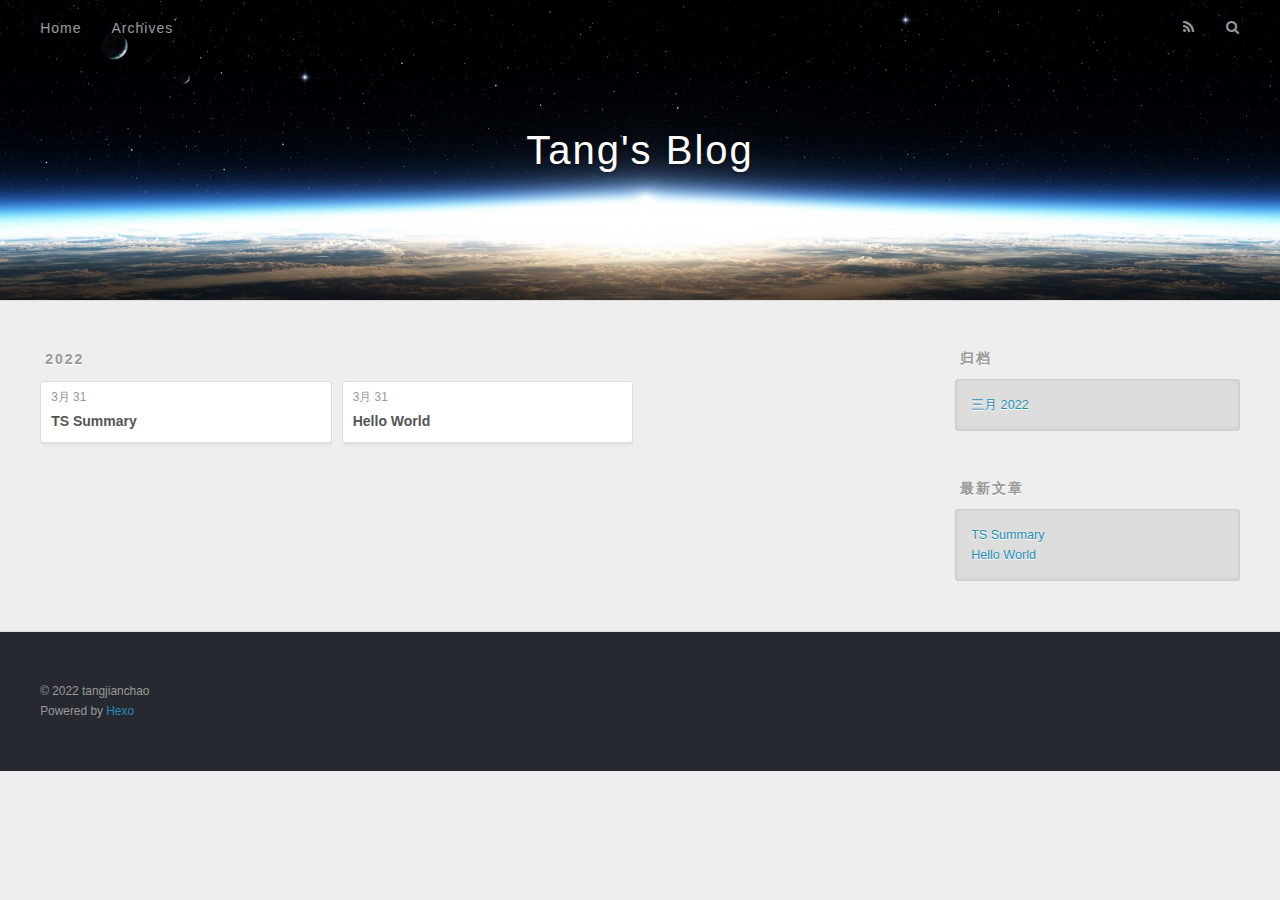
==== archives/index.html @ de5fd74d "init" ====
<!DOCTYPE html>
<html>
<head>
  <meta charset="utf-8">
  

  
  <title>归档 | Tang&#39;s Blog</title>
  <meta name="viewport" content="width=device-width, initial-scale=1, maximum-scale=1">
  <meta name="description" content="前端 react 逗猫棒的铲屎官">
<meta property="og:type" content="website">
<meta property="og:title" content="Tang&#39;s Blog">
<meta property="og:url" content="https://tang-jianchao.github.io/archives/index.html">
<meta property="og:site_name" content="Tang&#39;s Blog">
<meta property="og:description" content="前端 react 逗猫棒的铲屎官">
<meta property="og:locale" content="zh_CN">
<meta property="article:author" content="tangjianchao">
<meta property="article:tag" content="逗猫棒的铲屎官">
<meta name="twitter:card" content="summary">
  
    <link rel="alternate" href="/atom.xml" title="Tang&#39;s Blog" type="application/atom+xml">
  
  
    <link rel="icon" href="/favicon.png">
  
  
    <link href="//fonts.googleapis.com/css?family=Source+Code+Pro" rel="stylesheet" type="text/css">
  
  
<link rel="stylesheet" href="/css/style.css">

<meta name="generator" content="Hexo 5.4.1"></head>

<body>
  <div id="container">
    <div id="wrap">
      <header id="header">
  <div id="banner"></div>
  <div id="header-outer" class="outer">
    <div id="header-title" class="inner">
      <h1 id="logo-wrap">
        <a href="/" id="logo">Tang&#39;s Blog</a>
      </h1>
      
    </div>
    <div id="header-inner" class="inner">
      <nav id="main-nav">
        <a id="main-nav-toggle" class="nav-icon"></a>
        
          <a class="main-nav-link" href="/">Home</a>
        
          <a class="main-nav-link" href="/archives">Archives</a>
        
      </nav>
      <nav id="sub-nav">
        
          <a id="nav-rss-link" class="nav-icon" href="/atom.xml" title="RSS Feed"></a>
        
        <a id="nav-search-btn" class="nav-icon" title="搜索"></a>
      </nav>
      <div id="search-form-wrap">
        <form action="//google.com/search" method="get" accept-charset="UTF-8" class="search-form"><input type="search" name="q" class="search-form-input" placeholder="Search"><button type="submit" class="search-form-submit">&#xF002;</button><input type="hidden" name="sitesearch" value="https://tang-jianchao.github.io"></form>
      </div>
    </div>
  </div>
</header>
      <div class="outer">
        <section id="main">
  
  
    
    
      
      
      <section class="archives-wrap">
        <div class="archive-year-wrap">
          <a href="/archives/2022" class="archive-year">2022</a>
        </div>
        <div class="archives">
    
    <article class="archive-article archive-type-post">
  <div class="archive-article-inner">
    <header class="archive-article-header">
      <a href="/2022/03/31/TS%20Summary%20ebc41/" class="archive-article-date">
  <time datetime="2022-03-31T08:31:34.282Z" itemprop="datePublished">3月 31</time>
</a>
      
  
    <h1 itemprop="name">
      <a class="archive-article-title" href="/2022/03/31/TS%20Summary%20ebc41/">TS Summary</a>
    </h1>
  

    </header>
  </div>
</article>
  
    
    
    <article class="archive-article archive-type-post">
  <div class="archive-article-inner">
    <header class="archive-article-header">
      <a href="/2022/03/31/hello-world/" class="archive-article-date">
  <time datetime="2022-03-31T08:31:21.574Z" itemprop="datePublished">3月 31</time>
</a>
      
  
    <h1 itemprop="name">
      <a class="archive-article-title" href="/2022/03/31/hello-world/">Hello World</a>
    </h1>
  

    </header>
  </div>
</article>
  
  
    </div></section>
  


</section>
        
          <aside id="sidebar">
  
    

  
    

  
    
  
    
  <div class="widget-wrap">
    <h3 class="widget-title">归档</h3>
    <div class="widget">
      <ul class="archive-list"><li class="archive-list-item"><a class="archive-list-link" href="/archives/2022/03/">三月 2022</a></li></ul>
    </div>
  </div>


  
    
  <div class="widget-wrap">
    <h3 class="widget-title">最新文章</h3>
    <div class="widget">
      <ul>
        
          <li>
            <a href="/2022/03/31/TS%20Summary%20ebc41/">TS Summary</a>
          </li>
        
          <li>
            <a href="/2022/03/31/hello-world/">Hello World</a>
          </li>
        
      </ul>
    </div>
  </div>

  
</aside>
        
      </div>
      <footer id="footer">
  
  <div class="outer">
    <div id="footer-info" class="inner">
      &copy; 2022 tangjianchao<br>
      Powered by <a href="http://hexo.io/" target="_blank">Hexo</a>
    </div>
  </div>
</footer>
    </div>
    <nav id="mobile-nav">
  
    <a href="/" class="mobile-nav-link">Home</a>
  
    <a href="/archives" class="mobile-nav-link">Archives</a>
  
</nav>
    

<script src="//ajax.googleapis.com/ajax/libs/jquery/2.0.3/jquery.min.js"></script>


  
<link rel="stylesheet" href="/fancybox/jquery.fancybox.css">

  
<script src="/fancybox/jquery.fancybox.pack.js"></script>




<script src="/js/script.js"></script>




  </div>
</body>
</html>
---- css/style.css ----
body {
  width: 100%;
}
body:before,
body:after {
  content: "";
  display: table;
}
body:after {
  clear: both;
}
html,
body,
div,
span,
applet,
object,
iframe,
h1,
h2,
h3,
h4,
h5,
h6,
p,
blockquote,
pre,
a,
abbr,
acronym,
address,
big,
cite,
code,
del,
dfn,
em,
img,
ins,
kbd,
q,
s,
samp,
small,
strike,
strong,
sub,
sup,
tt,
var,
dl,
dt,
dd,
ol,
ul,
li,
fieldset,
form,
label,
legend,
table,
caption,
tbody,
tfoot,
thead,
tr,
th,
td {
  margin: 0;
  padding: 0;
  border: 0;
  outline: 0;
  font-weight: inherit;
  font-style: inherit;
  font-family: inherit;
  font-size: 100%;
  vertical-align: baseline;
}
body {
  line-height: 1;
  color: #000;
  background: #fff;
}
ol,
ul {
  list-style: none;
}
table {
  border-collapse: separate;
  border-spacing: 0;
  vertical-align: middle;
}
caption,
th,
td {
  text-align: left;
  font-weight: normal;
  vertical-align: middle;
}
a img {
  border: none;
}
input,
button {
  margin: 0;
  padding: 0;
}
input::-moz-focus-inner,
button::-moz-focus-inner {
  border: 0;
  padding: 0;
}
@font-face {
  font-family: FontAwesome;
  font-style: normal;
  font-weight: normal;
  src: url("fonts/fontawesome-webfont.eot?v=#4.0.3");
  src: url("fonts/fontawesome-webfont.eot?#iefix&v=#4.0.3") format("embedded-opentype"), url("fonts/fontawesome-webfont.woff?v=#4.0.3") format("woff"), url("fonts/fontawesome-webfont.ttf?v=#4.0.3") format("truetype"), url("fonts/fontawesome-webfont.svg#fontawesomeregular?v=#4.0.3") format("svg");
}
html,
body,
#container {
  height: 100%;
}
body {
  background: #eee;
  font: 14px -apple-system, BlinkMacSystemFont, "Segoe UI", "Roboto", "Oxygen", "Ubuntu", "Cantarell", "Fira Sans", "Droid Sans", "Helvetica Neue", sans-serif;
  -webkit-text-size-adjust: 100%;
}
.outer {
  max-width: 1220px;
  margin: 0 auto;
  padding: 0 20px;
}
.outer:before,
.outer:after {
  content: "";
  display: table;
}
.outer:after {
  clear: both;
}
.inner {
  display: inline;
  float: left;
  width: 98.33333333333333%;
  margin: 0 0.833333333333333%;
}
.left,
.alignleft {
  float: left;
}
.right,
.alignright {
  float: right;
}
.clear {
  clear: both;
}
#container {
  position: relative;
}
.mobile-nav-on {
  overflow: hidden;
}
#wrap {
  height: 100%;
  width: 100%;
  position: absolute;
  top: 0;
  left: 0;
  -webkit-transition: 0.2s ease-out;
  -moz-transition: 0.2s ease-out;
  -ms-transition: 0.2s ease-out;
  transition: 0.2s ease-out;
  z-index: 1;
  background: #eee;
}
.mobile-nav-on #wrap {
  left: 280px;
}
@media screen and (min-width: 768px) {
  #main {
    display: inline;
    float: left;
    width: 73.33333333333333%;
    margin: 0 0.833333333333333%;
  }
}
.article-date,
.article-category-link,
.archive-year,
.widget-title {
  text-decoration: none;
  text-transform: uppercase;
  letter-spacing: 2px;
  color: #999;
  margin-bottom: 1em;
  margin-left: 5px;
  line-height: 1em;
  text-shadow: 0 1px #fff;
  font-weight: bold;
}
.article-inner,
.archive-article-inner {
  background: #fff;
  -webkit-box-shadow: 1px 2px 3px #ddd;
  box-shadow: 1px 2px 3px #ddd;
  border: 1px solid #ddd;
  border-radius: 3px;
}
.article-entry h1,
.widget h1 {
  font-size: 2em;
}
.article-entry h2,
.widget h2 {
  font-size: 1.5em;
}
.article-entry h3,
.widget h3 {
  font-size: 1.3em;
}
.article-entry h4,
.widget h4 {
  font-size: 1.2em;
}
.article-entry h5,
.widget h5 {
  font-size: 1em;
}
.article-entry h6,
.widget h6 {
  font-size: 1em;
  color: #999;
}
.article-entry hr,
.widget hr {
  border: 1px dashed #ddd;
}
.article-entry strong,
.widget strong {
  font-weight: bold;
}
.article-entry em,
.widget em,
.article-entry cite,
.widget cite {
  font-style: italic;
}
.article-entry sup,
.widget sup,
.article-entry sub,
.widget sub {
  font-size: 0.75em;
  line-height: 0;
  position: relative;
  vertical-align: baseline;
}
.article-entry sup,
.widget sup {
  top: -0.5em;
}
.article-entry sub,
.widget sub {
  bottom: -0.2em;
}
.article-entry small,
.widget small {
  font-size: 0.85em;
}
.article-entry acronym,
.widget acronym,
.article-entry abbr,
.widget abbr {
  border-bottom: 1px dotted;
}
.article-entry ul,
.widget ul,
.article-entry ol,
.widget ol,
.article-entry dl,
.widget dl {
  margin: 0 20px;
  line-height: 1.6em;
}
.article-entry ul ul,
.widget ul ul,
.article-entry ol ul,
.widget ol ul,
.article-entry ul ol,
.widget ul ol,
.article-entry ol ol,
.widget ol ol {
  margin-top: 0;
  margin-bottom: 0;
}
.article-entry ul,
.widget ul {
  list-style: disc;
}
.article-entry ol,
.widget ol {
  list-style: decimal;
}
.article-entry dt,
.widget dt {
  font-weight: bold;
}
#header {
  height: 300px;
  position: relative;
  border-bottom: 1px solid #ddd;
}
#header:before,
#header:after {
  content: "";
  position: absolute;
  left: 0;
  right: 0;
  height: 40px;
}
#header:before {
  top: 0;
  background: -webkit-linear-gradient(rgba(0,0,0,0.2), transparent);
  background: -moz-linear-gradient(rgba(0,0,0,0.2), transparent);
  background: -ms-linear-gradient(rgba(0,0,0,0.2), transparent);
  background: linear-gradient(rgba(0,0,0,0.2), transparent);
}
#header:after {
  bottom: 0;
  background: -webkit-linear-gradient(transparent, rgba(0,0,0,0.2));
  background: -moz-linear-gradient(transparent, rgba(0,0,0,0.2));
  background: -ms-linear-gradient(transparent, rgba(0,0,0,0.2));
  background: linear-gradient(transparent, rgba(0,0,0,0.2));
}
#header-outer {
  height: 100%;
  position: relative;
}
#header-inner {
  position: relative;
  overflow: hidden;
}
#banner {
  position: absolute;
  top: 0;
  left: 0;
  width: 100%;
  height: 100%;
  background: url("images/banner.jpg") center #000;
  -webkit-background-size: cover;
  -moz-background-size: cover;
  background-size: cover;
  z-index: -1;
}
#header-title {
  text-align: center;
  height: 40px;
  position: absolute;
  top: 50%;
  left: 0;
  margin-top: -20px;
}
#logo,
#subtitle {
  text-decoration: none;
  color: #fff;
  font-weight: 300;
  text-shadow: 0 1px 4px rgba(0,0,0,0.3);
}
#logo {
  font-size: 40px;
  line-height: 40px;
  letter-spacing: 2px;
}
#subtitle {
  font-size: 16px;
  line-height: 16px;
  letter-spacing: 1px;
}
#subtitle-wrap {
  margin-top: 16px;
}
#main-nav {
  float: left;
  margin-left: -15px;
}
.nav-icon,
.main-nav-link {
  float: left;
  color: #fff;
  opacity: 0.6;
  text-decoration: none;
  text-shadow: 0 1px rgba(0,0,0,0.2);
  -webkit-transition: opacity 0.2s;
  -moz-transition: opacity 0.2s;
  -ms-transition: opacity 0.2s;
  transition: opacity 0.2s;
  display: block;
  padding: 20px 15px;
}
.nav-icon:hover,
.main-nav-link:hover {
  opacity: 1;
}
.nav-icon {
  font-family: FontAwesome;
  text-align: center;
  font-size: 14px;
  width: 14px;
  height: 14px;
  padding: 20px 15px;
  position: relative;
  cursor: pointer;
}
.main-nav-link {
  font-weight: 300;
  letter-spacing: 1px;
}
@media screen and (max-width: 479px) {
  .main-nav-link {
    display: none;
  }
}
#main-nav-toggle {
  display: none;
}
#main-nav-toggle:before {
  content: "\f0c9";
}
@media screen and (max-width: 479px) {
  #main-nav-toggle {
    display: block;
  }
}
#sub-nav {
  float: right;
  margin-right: -15px;
}
#nav-rss-link:before {
  content: "\f09e";
}
#nav-search-btn:before {
  content: "\f002";
}
#search-form-wrap {
  position: absolute;
  top: 15px;
  width: 150px;
  height: 30px;
  right: -150px;
  opacity: 0;
  -webkit-transition: 0.2s ease-out;
  -moz-transition: 0.2s ease-out;
  -ms-transition: 0.2s ease-out;
  transition: 0.2s ease-out;
}
#search-form-wrap.on {
  opacity: 1;
  right: 0;
}
@media screen and (max-width: 479px) {
  #search-form-wrap {
    width: 100%;
    right: -100%;
  }
}
.search-form {
  position: absolute;
  top: 0;
  left: 0;
  right: 0;
  background: #fff;
  padding: 5px 15px;
  border-radius: 15px;
  -webkit-box-shadow: 0 0 10px rgba(0,0,0,0.3);
  box-shadow: 0 0 10px rgba(0,0,0,0.3);
}
.search-form-input {
  border: none;
  background: none;
  color: #555;
  width: 100%;
  font: 13px -apple-system, BlinkMacSystemFont, "Segoe UI", "Roboto", "Oxygen", "Ubuntu", "Cantarell", "Fira Sans", "Droid Sans", "Helvetica Neue", sans-serif;
  outline: none;
}
.search-form-input::-webkit-search-results-decoration,
.search-form-input::-webkit-search-cancel-button {
  -webkit-appearance: none;
}
.search-form-submit {
  position: absolute;
  top: 50%;
  right: 10px;
  margin-top: -7px;
  font: 13px FontAwesome;
  border: none;
  background: none;
  color: #bbb;
  cursor: pointer;
}
.search-form-submit:hover,
.search-form-submit:focus {
  color: #777;
}
.article {
  margin: 50px 0;
}
.article-inner {
  overflow: hidden;
}
.article-meta:before,
.article-meta:after {
  content: "";
  display: table;
}
.article-meta:after {
  clear: both;
}
.article-date {
  float: left;
}
.article-category {
  float: left;
  line-height: 1em;
  color: #ccc;
  text-shadow: 0 1px #fff;
  margin-left: 8px;
}
.article-category:before {
  content: "\2022";
}
.article-category-link {
  margin: 0 12px 1em;
}
.article-header {
  padding: 20px 20px 0;
}
.article-title {
  text-decoration: none;
  font-size: 2em;
  font-weight: bold;
  color: #555;
  line-height: 1.1em;
  -webkit-transition: color 0.2s;
  -moz-transition: color 0.2s;
  -ms-transition: color 0.2s;
  transition: color 0.2s;
}
a.article-title:hover {
  color: #258fb8;
}
.article-entry {
  color: #555;
  padding: 0 20px;
}
.article-entry:before,
.article-entry:after {
  content: "";
  display: table;
}
.article-entry:after {
  clear: both;
}
.article-entry p,
.article-entry table {
  line-height: 1.6em;
  margin: 1.6em 0;
}
.article-entry h1,
.article-entry h2,
.article-entry h3,
.article-entry h4,
.article-entry h5,
.article-entry h6 {
  font-weight: bold;
}
.article-entry h1,
.article-entry h2,
.article-entry h3,
.article-entry h4,
.article-entry h5,
.article-entry h6 {
  line-height: 1.1em;
  margin: 1.1em 0;
}
.article-entry a {
  color: #258fb8;
  text-decoration: none;
}
.article-entry a:hover {
  text-decoration: underline;
}
.article-entry ul,
.article-entry ol,
.article-entry dl {
  margin-top: 1.6em;
  margin-bottom: 1.6em;
}
.article-entry img,
.article-entry video {
  max-width: 100%;
  height: auto;
  display: block;
  margin: auto;
}
.article-entry iframe {
  border: none;
}
.article-entry table {
  width: 100%;
  border-collapse: collapse;
  border-spacing: 0;
}
.article-entry th {
  font-weight: bold;
  border-bottom: 3px solid #ddd;
  padding-bottom: 0.5em;
}
.article-entry td {
  border-bottom: 1px solid #ddd;
  padding: 10px 0;
}
.article-entry blockquote {
  font-family: Georgia, "Times New Roman", serif;
  font-size: 1.4em;
  margin: 1.6em 20px;
  text-align: center;
}
.article-entry blockquote footer {
  font-size: 14px;
  margin: 1.6em 0;
  font-family: -apple-system, BlinkMacSystemFont, "Segoe UI", "Roboto", "Oxygen", "Ubuntu", "Cantarell", "Fira Sans", "Droid Sans", "Helvetica Neue", sans-serif;
}
.article-entry blockquote footer cite:before {
  content: "—";
  padding: 0 0.5em;
}
.article-entry .pullquote {
  text-align: left;
  width: 45%;
  margin: 0;
}
.article-entry .pullquote.left {
  margin-left: 0.5em;
  margin-right: 1em;
}
.article-entry .pullquote.right {
  margin-right: 0.5em;
  margin-left: 1em;
}
.article-entry .caption {
  color: #999;
  display: block;
  font-size: 0.9em;
  margin-top: 0.5em;
  position: relative;
  text-align: center;
}
.article-entry .video-container {
  position: relative;
  padding-top: 56.25%;
  height: 0;
  overflow: hidden;
}
.article-entry .video-container iframe,
.article-entry .video-container object,
.article-entry .video-container embed {
  position: absolute;
  top: 0;
  left: 0;
  width: 100%;
  height: 100%;
  margin-top: 0;
}
.article-more-link a {
  display: inline-block;
  line-height: 1em;
  padding: 6px 15px;
  border-radius: 15px;
  background: #eee;
  color: #999;
  text-shadow: 0 1px #fff;
  text-decoration: none;
}
.article-more-link a:hover {
  background: #258fb8;
  color: #fff;
  text-decoration: none;
  text-shadow: 0 1px #1e7293;
}
.article-footer {
  font-size: 0.85em;
  line-height: 1.6em;
  border-top: 1px solid #ddd;
  padding-top: 1.6em;
  margin: 0 20px 20px;
}
.article-footer:before,
.article-footer:after {
  content: "";
  display: table;
}
.article-footer:after {
  clear: both;
}
.article-footer a {
  color: #999;
  text-decoration: none;
}
.article-footer a:hover {
  color: #555;
}
.article-tag-list-item {
  float: left;
  margin-right: 10px;
}
.article-tag-list-link:before {
  content: "#";
}
.article-comment-link {
  float: right;
}
.article-comment-link:before {
  content: "\f075";
  font-family: FontAwesome;
  padding-right: 8px;
}
.article-share-link {
  cursor: pointer;
  float: right;
  margin-left: 20px;
}
.article-share-link:before {
  content: "\f064";
  font-family: FontAwesome;
  padding-right: 6px;
}
#article-nav {
  position: relative;
}
#article-nav:before,
#article-nav:after {
  content: "";
  display: table;
}
#article-nav:after {
  clear: both;
}
@media screen and (min-width: 768px) {
  #article-nav {
    margin: 50px 0;
  }
  #article-nav:before {
    width: 8px;
    height: 8px;
    position: absolute;
    top: 50%;
    left: 50%;
    margin-top: -4px;
    margin-left: -4px;
    content: "";
    border-radius: 50%;
    background: #ddd;
    -webkit-box-shadow: 0 1px 2px #fff;
    box-shadow: 0 1px 2px #fff;
  }
}
.article-nav-link-wrap {
  text-decoration: none;
  text-shadow: 0 1px #fff;
  color: #999;
  -webkit-box-sizing: border-box;
  -moz-box-sizing: border-box;
  box-sizing: border-box;
  margin-top: 50px;
  text-align: center;
  display: block;
}
.article-nav-link-wrap:hover {
  color: #555;
}
@media screen and (min-width: 768px) {
  .article-nav-link-wrap {
    width: 50%;
    margin-top: 0;
  }
}
@media screen and (min-width: 768px) {
  #article-nav-newer {
    float: left;
    text-align: right;
    padding-right: 20px;
  }
}
@media screen and (min-width: 768px) {
  #article-nav-older {
    float: right;
    text-align: left;
    padding-left: 20px;
  }
}
.article-nav-caption {
  text-transform: uppercase;
  letter-spacing: 2px;
  color: #ddd;
  line-height: 1em;
  font-weight: bold;
}
#article-nav-newer .article-nav-caption {
  margin-right: -2px;
}
.article-nav-title {
  font-size: 0.85em;
  line-height: 1.6em;
  margin-top: 0.5em;
}
.article-share-box {
  position: absolute;
  display: none;
  background: #fff;
  -webkit-box-shadow: 1px 2px 10px rgba(0,0,0,0.2);
  box-shadow: 1px 2px 10px rgba(0,0,0,0.2);
  border-radius: 3px;
  margin-left: -145px;
  overflow: hidden;
  z-index: 1;
}
.article-share-box.on {
  display: block;
}
.article-share-input {
  width: 100%;
  background: none;
  -webkit-box-sizing: border-box;
  -moz-box-sizing: border-box;
  box-sizing: border-box;
  font: 14px -apple-system, BlinkMacSystemFont, "Segoe UI", "Roboto", "Oxygen", "Ubuntu", "Cantarell", "Fira Sans", "Droid Sans", "Helvetica Neue", sans-serif;
  padding: 0 15px;
  color: #555;
  outline: none;
  border: 1px solid #ddd;
  border-radius: 3px 3px 0 0;
  height: 36px;
  line-height: 36px;
}
.article-share-links {
  background: #eee;
}
.article-share-links:before,
.article-share-links:after {
  content: "";
  display: table;
}
.article-share-links:after {
  clear: both;
}
.article-share-twitter,
.article-share-facebook,
.article-share-pinterest,
.article-share-google {
  width: 50px;
  height: 36px;
  display: block;
  float: left;
  position: relative;
  color: #999;
  text-shadow: 0 1px #fff;
}
.article-share-twitter:before,
.article-share-facebook:before,
.article-share-pinterest:before,
.article-share-google:before {
  font-size: 20px;
  font-family: FontAwesome;
  width: 20px;
  height: 20px;
  position: absolute;
  top: 50%;
  left: 50%;
  margin-top: -10px;
  margin-left: -10px;
  text-align: center;
}
.article-share-twitter:hover,
.article-share-facebook:hover,
.article-share-pinterest:hover,
.article-share-google:hover {
  color: #fff;
}
.article-share-twitter:before {
  content: "\f099";
}
.article-share-twitter:hover {
  background: #00aced;
  text-shadow: 0 1px #008abe;
}
.article-share-facebook:before {
  content: "\f09a";
}
.article-share-facebook:hover {
  background: #3b5998;
  text-shadow: 0 1px #2f477a;
}
.article-share-pinterest:before {
  content: "\f0d2";
}
.article-share-pinterest:hover {
  background: #cb2027;
  text-shadow: 0 1px #a21a1f;
}
.article-share-google:before {
  content: "\f0d5";
}
.article-share-google:hover {
  background: #dd4b39;
  text-shadow: 0 1px #be3221;
}
.article-gallery {
  background: #000;
  position: relative;
}
.article-gallery-photos {
  position: relative;
  overflow: hidden;
}
.article-gallery-img {
  display: none;
  max-width: 100%;
}
.article-gallery-img:first-child {
  display: block;
}
.article-gallery-img.loaded {
  position: absolute;
  display: block;
}
.article-gallery-img img {
  display: block;
  max-width: 100%;
  margin: 0 auto;
}
#comments {
  background: #fff;
  -webkit-box-shadow: 1px 2px 3px #ddd;
  box-shadow: 1px 2px 3px #ddd;
  padding: 20px;
  border: 1px solid #ddd;
  border-radius: 3px;
  margin: 50px 0;
}
#comments a {
  color: #258fb8;
}
.archives-wrap {
  margin: 50px 0;
}
.archives:before,
.archives:after {
  content: "";
  display: table;
}
.archives:after {
  clear: both;
}
.archive-year-wrap {
  margin-bottom: 1em;
}
.archives {
  -webkit-column-gap: 10px;
  -moz-column-gap: 10px;
  column-gap: 10px;
}
@media screen and (min-width: 480px) and (max-width: 767px) {
  .archives {
    -webkit-column-count: 2;
    -moz-column-count: 2;
    column-count: 2;
  }
}
@media screen and (min-width: 768px) {
  .archives {
    -webkit-column-count: 3;
    -moz-column-count: 3;
    column-count: 3;
  }
}
.archive-article {
  -webkit-column-break-inside: avoid;
  page-break-inside: avoid;
  overflow: hidden;
  break-inside: avoid-column;
}
.archive-article-inner {
  padding: 10px;
  margin-bottom: 15px;
}
.archive-article-title {
  text-decoration: none;
  font-weight: bold;
  color: #555;
  -webkit-transition: color 0.2s;
  -moz-transition: color 0.2s;
  -ms-transition: color 0.2s;
  transition: color 0.2s;
  line-height: 1.6em;
}
.archive-article-title:hover {
  color: #258fb8;
}
.archive-article-footer {
  margin-top: 1em;
}
.archive-article-date {
  color: #999;
  text-decoration: none;
  font-size: 0.85em;
  line-height: 1em;
  margin-bottom: 0.5em;
  display: block;
}
#page-nav {
  margin: 50px auto;
  background: #fff;
  -webkit-box-shadow: 1px 2px 3px #ddd;
  box-shadow: 1px 2px 3px #ddd;
  border: 1px solid #ddd;
  border-radius: 3px;
  text-align: center;
  color: #999;
  overflow: hidden;
}
#page-nav:before,
#page-nav:after {
  content: "";
  display: table;
}
#page-nav:after {
  clear: both;
}
#page-nav a,
#page-nav span {
  padding: 10px 20px;
  line-height: 1;
  height: 2ex;
}
#page-nav a {
  color: #999;
  text-decoration: none;
}
#page-nav a:hover {
  background: #999;
  color: #fff;
}
#page-nav .prev {
  float: left;
}
#page-nav .next {
  float: right;
}
#page-nav .page-number {
  display: inline-block;
}
@media screen and (max-width: 479px) {
  #page-nav .page-number {
    display: none;
  }
}
#page-nav .current {
  color: #555;
  font-weight: bold;
}
#page-nav .space {
  color: #ddd;
}
#footer {
  background: #262a30;
  padding: 50px 0;
  border-top: 1px solid #ddd;
  color: #999;
}
#footer a {
  color: #258fb8;
  text-decoration: none;
}
#footer a:hover {
  text-decoration: underline;
}
#footer-info {
  line-height: 1.6em;
  font-size: 0.85em;
}
.article-entry pre,
.article-entry .highlight {
  background: #2d2d2d;
  margin: 0 -20px;
  padding: 15px 20px;
  border-style: solid;
  border-color: #ddd;
  border-width: 1px 0;
  overflow: auto;
  color: #ccc;
  line-height: 22.400000000000002px;
}
.article-entry .highlight .gutter pre,
.article-entry .gist .gist-file .gist-data .line-numbers {
  color: #666;
  font-size: 0.85em;
}
.article-entry pre,
.article-entry code {
  font-family: "Source Code Pro", Consolas, Monaco, Menlo, Consolas, monospace;
}
.article-entry code {
  background: #eee;
  text-shadow: 0 1px #fff;
  padding: 0 0.3em;
}
.article-entry pre code {
  background: none;
  text-shadow: none;
  padding: 0;
}
.article-entry .highlight pre {
  border: none;
  margin: 0;
  padding: 0;
}
.article-entry .highlight table {
  margin: 0;
  width: auto;
}
.article-entry .highlight td {
  border: none;
  padding: 0;
}
.article-entry .highlight figcaption {
  font-size: 0.85em;
  color: #999;
  line-height: 1em;
  margin-bottom: 1em;
}
.article-entry .highlight figcaption:before,
.article-entry .highlight figcaption:after {
  content: "";
  display: table;
}
.article-entry .highlight figcaption:after {
  clear: both;
}
.article-entry .highlight figcaption a {
  float: right;
}
.article-entry .highlight .gutter pre {
  text-align: right;
  padding-right: 20px;
}
.article-entry .highlight .line {
  height: 22.400000000000002px;
}
.article-entry .highlight .line.marked {
  background: #515151;
}
.article-entry .gist {
  margin: 0 -20px;
  border-style: solid;
  border-color: #ddd;
  border-width: 1px 0;
  background: #2d2d2d;
  padding: 15px 20px 15px 0;
}
.article-entry .gist .gist-file {
  border: none;
  font-family: "Source Code Pro", Consolas, Monaco, Menlo, Consolas, monospace;
  margin: 0;
}
.article-entry .gist .gist-file .gist-data {
  background: none;
  border: none;
}
.article-entry .gist .gist-file .gist-data .line-numbers {
  background: none;
  border: none;
  padding: 0 20px 0 0;
}
.article-entry .gist .gist-file .gist-data .line-data {
  padding: 0 !important;
}
.article-entry .gist .gist-file .highlight {
  margin: 0;
  padding: 0;
  border: none;
}
.article-entry .gist .gist-file .gist-meta {
  background: #2d2d2d;
  color: #999;
  font: 0.85em -apple-system, BlinkMacSystemFont, "Segoe UI", "Roboto", "Oxygen", "Ubuntu", "Cantarell", "Fira Sans", "Droid Sans", "Helvetica Neue", sans-serif;
  text-shadow: 0 0;
  padding: 0;
  margin-top: 1em;
  margin-left: 20px;
}
.article-entry .gist .gist-file .gist-meta a {
  color: #258fb8;
  font-weight: normal;
}
.article-entry .gist .gist-file .gist-meta a:hover {
  text-decoration: underline;
}
pre .comment,
pre .title {
  color: #999;
}
pre .variable,
pre .attribute,
pre .tag,
pre .regexp,
pre .ruby .constant,
pre .xml .tag .title,
pre .xml .pi,
pre .xml .doctype,
pre .html .doctype,
pre .css .id,
pre .css .class,
pre .css .pseudo {
  color: #f2777a;
}
pre .number,
pre .preprocessor,
pre .built_in,
pre .literal,
pre .params,
pre .constant {
  color: #f99157;
}
pre .class,
pre .ruby .class .title,
pre .css .rules .attribute {
  color: #9c9;
}
pre .string,
pre .value,
pre .inheritance,
pre .header,
pre .ruby .symbol,
pre .xml .cdata {
  color: #9c9;
}
pre .css .hexcolor {
  color: #6cc;
}
pre .function,
pre .python .decorator,
pre .python .title,
pre .ruby .function .title,
pre .ruby .title .keyword,
pre .perl .sub,
pre .javascript .title,
pre .coffeescript .title {
  color: #69c;
}
pre .keyword,
pre .javascript .function {
  color: #c9c;
}
@media screen and (max-width: 479px) {
  #mobile-nav {
    position: absolute;
    top: 0;
    left: 0;
    width: 280px;
    height: 100%;
    background: #191919;
    border-right: 1px solid #fff;
  }
}
@media screen and (max-width: 479px) {
  .mobile-nav-link {
    display: block;
    color: #999;
    text-decoration: none;
    padding: 15px 20px;
    font-weight: bold;
  }
  .mobile-nav-link:hover {
    color: #fff;
  }
}
@media screen and (min-width: 768px) {
  #sidebar {
    display: inline;
    float: left;
    width: 23.333333333333332%;
    margin: 0 0.833333333333333%;
  }
}
.widget-wrap {
  margin: 50px 0;
}
.widget {
  color: #777;
  text-shadow: 0 1px #fff;
  background: #ddd;
  -webkit-box-shadow: 0 -1px 4px #ccc inset;
  box-shadow: 0 -1px 4px #ccc inset;
  border: 1px solid #ccc;
  padding: 15px;
  border-radius: 3px;
}
.widget a {
  color: #258fb8;
  text-decoration: none;
}
.widget a:hover {
  text-decoration: underline;
}
.widget ul ul,
.widget ol ul,
.widget dl ul,
.widget ul ol,
.widget ol ol,
.widget dl ol,
.widget ul dl,
.widget ol dl,
.widget dl dl {
  margin-left: 15px;
  list-style: disc;
}
.widget {
  line-height: 1.6em;
  word-wrap: break-word;
  font-size: 0.9em;
}
.widget ul,
.widget ol {
  list-style: none;
  margin: 0;
}
.widget ul ul,
.widget ol ul,
.widget ul ol,
.widget ol ol {
  margin: 0 20px;
}
.widget ul ul,
.widget ol ul {
  list-style: disc;
}
.widget ul ol,
.widget ol ol {
  list-style: decimal;
}
.category-list-count,
.tag-list-count,
.archive-list-count {
  padding-left: 5px;
  color: #999;
  font-size: 0.85em;
}
.category-list-count:before,
.tag-list-count:before,
.archive-list-count:before {
  content: "(";
}
.category-list-count:after,
.tag-list-count:after,
.archive-list-count:after {
  content: ")";
}
.tagcloud a {
  margin-right: 5px;
  display: inline-block;
}
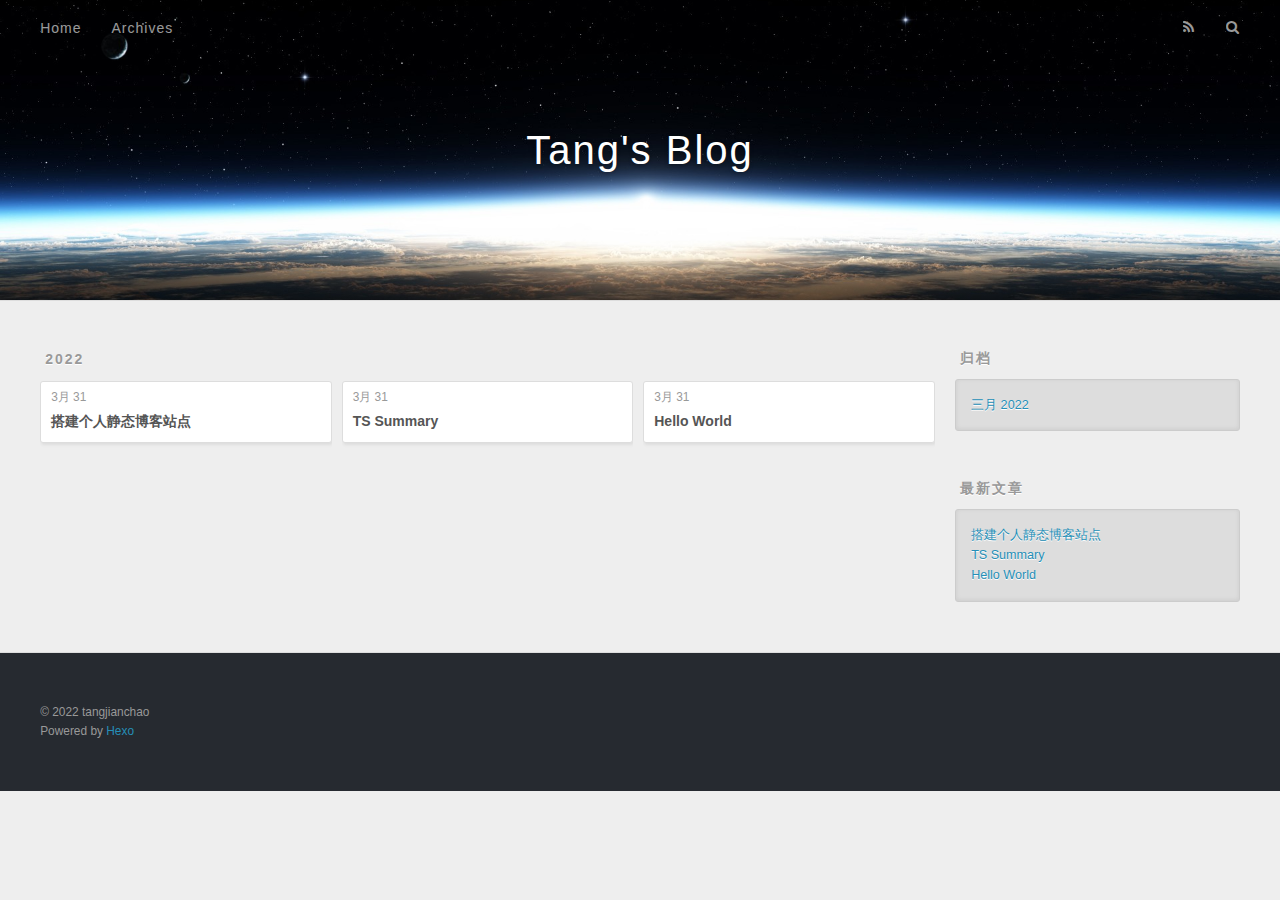
==== commit da2f62e3: "init" ====
--- a/archives/index.html
+++ b/archives/index.html
@@ -81,13 +81,32 @@
     <article class="archive-article archive-type-post">
   <div class="archive-article-inner">
     <header class="archive-article-header">
-      <a href="/2022/03/31/TS%20Summary%20ebc41/" class="archive-article-date">
+      <a href="/2022/03/31/%E6%90%AD%E5%BB%BA%E4%B8%AA%E4%BA%BA%E9%9D%99%E6%80%81%E5%8D%9A%E5%AE%A2%E7%AB%99%E7%82%B9%20/" class="archive-article-date">
+  <time datetime="2022-03-31T10:10:31.669Z" itemprop="datePublished">3月 31</time>
+</a>
+      
+  
+    <h1 itemprop="name">
+      <a class="archive-article-title" href="/2022/03/31/%E6%90%AD%E5%BB%BA%E4%B8%AA%E4%BA%BA%E9%9D%99%E6%80%81%E5%8D%9A%E5%AE%A2%E7%AB%99%E7%82%B9%20/">搭建个人静态博客站点</a>
+    </h1>
+  
+
+    </header>
+  </div>
+</article>
+  
+    
+    
+    <article class="archive-article archive-type-post">
+  <div class="archive-article-inner">
+    <header class="archive-article-header">
+      <a href="/2022/03/31/ts%E7%9B%B8%E5%85%B3/" class="archive-article-date">
   <time datetime="2022-03-31T08:31:34.282Z" itemprop="datePublished">3月 31</time>
 </a>
       
   
     <h1 itemprop="name">
-      <a class="archive-article-title" href="/2022/03/31/TS%20Summary%20ebc41/">TS Summary</a>
+      <a class="archive-article-title" href="/2022/03/31/ts%E7%9B%B8%E5%85%B3/">TS Summary</a>
     </h1>
   
 
@@ -148,7 +167,11 @@
       <ul>
         
           <li>
-            <a href="/2022/03/31/TS%20Summary%20ebc41/">TS Summary</a>
+            <a href="/2022/03/31/%E6%90%AD%E5%BB%BA%E4%B8%AA%E4%BA%BA%E9%9D%99%E6%80%81%E5%8D%9A%E5%AE%A2%E7%AB%99%E7%82%B9%20/">搭建个人静态博客站点</a>
+          </li>
+        
+          <li>
+            <a href="/2022/03/31/ts%E7%9B%B8%E5%85%B3/">TS Summary</a>
           </li>
         
           <li>
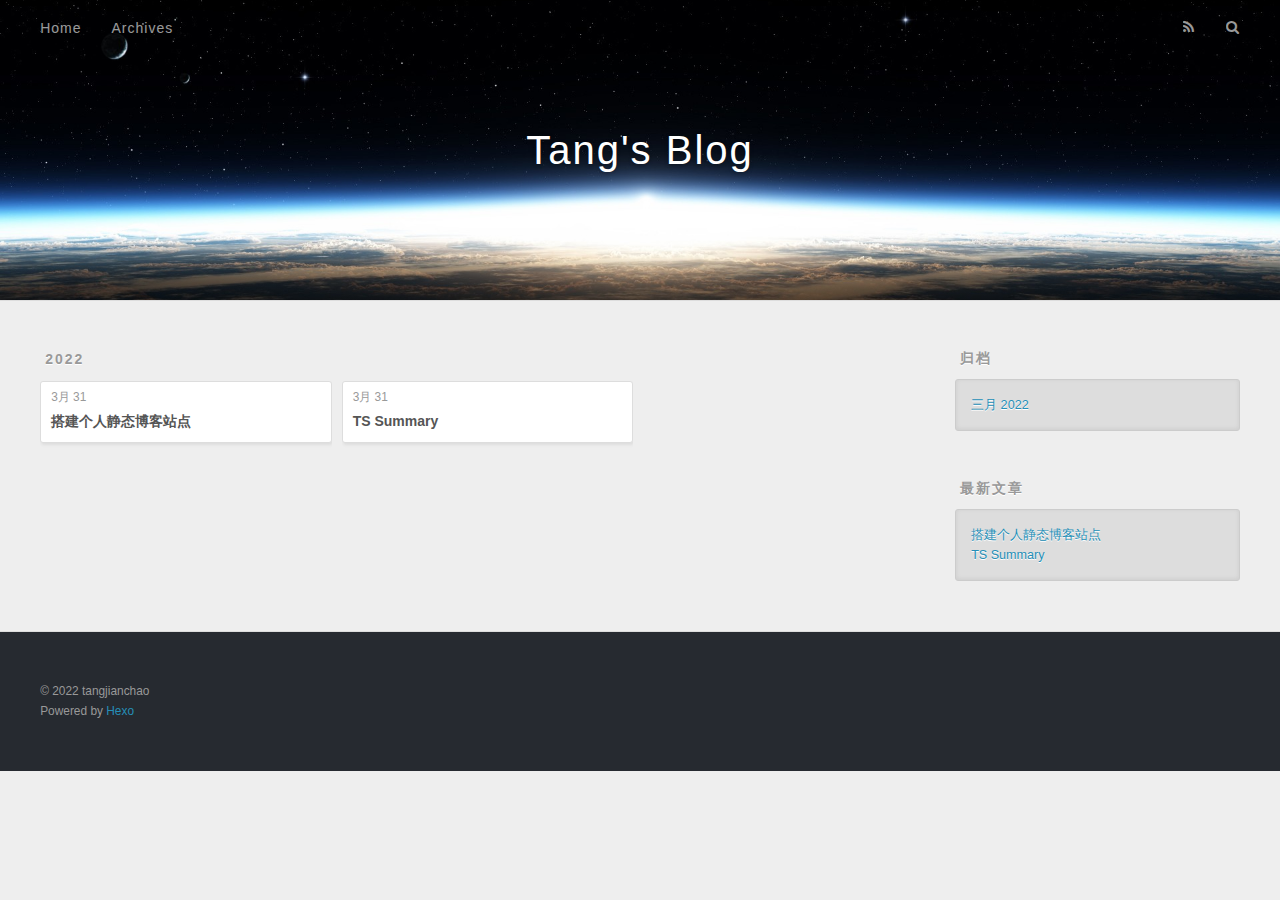
==== commit 791453e4: "init" ====
--- a/archives/index.html
+++ b/archives/index.html
@@ -114,25 +114,6 @@
   </div>
 </article>
   
-    
-    
-    <article class="archive-article archive-type-post">
-  <div class="archive-article-inner">
-    <header class="archive-article-header">
-      <a href="/2022/03/31/hello-world/" class="archive-article-date">
-  <time datetime="2022-03-31T08:31:21.574Z" itemprop="datePublished">3月 31</time>
-</a>
-      
-  
-    <h1 itemprop="name">
-      <a class="archive-article-title" href="/2022/03/31/hello-world/">Hello World</a>
-    </h1>
-  
-
-    </header>
-  </div>
-</article>
-  
   
     </div></section>
   
@@ -174,10 +155,6 @@
             <a href="/2022/03/31/ts%E7%9B%B8%E5%85%B3/">TS Summary</a>
           </li>
         
-          <li>
-            <a href="/2022/03/31/hello-world/">Hello World</a>
-          </li>
-        
       </ul>
     </div>
   </div>
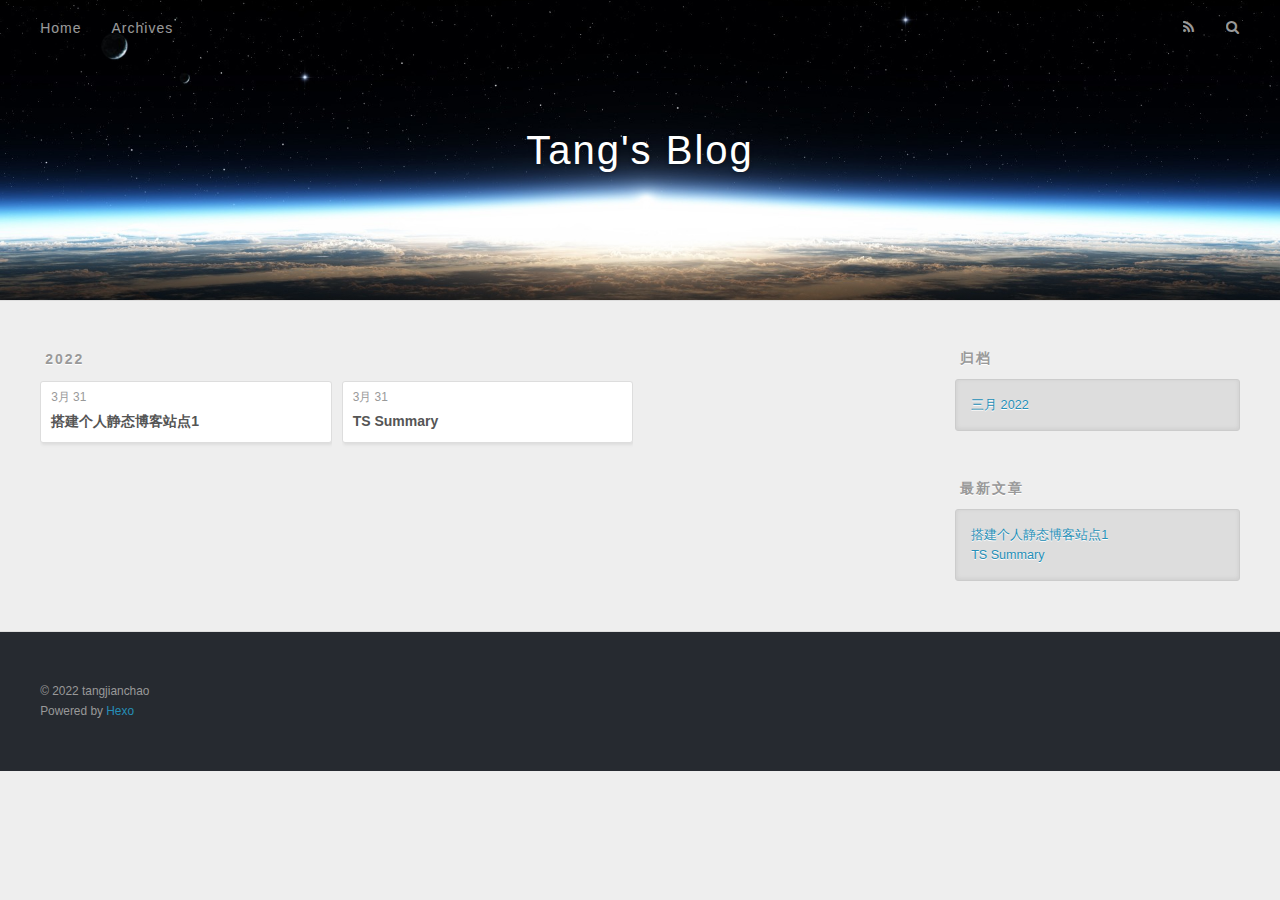
==== commit a6e54ed9: "init" ====
--- a/archives/index.html
+++ b/archives/index.html
@@ -10,7 +10,7 @@
   <meta name="description" content="前端 react 逗猫棒的铲屎官">
 <meta property="og:type" content="website">
 <meta property="og:title" content="Tang&#39;s Blog">
-<meta property="og:url" content="https://tang-jianchao.github.io/archives/index.html">
+<meta property="og:url" content="https://tang-jianchao.github.io/blog/archives/index.html">
 <meta property="og:site_name" content="Tang&#39;s Blog">
 <meta property="og:description" content="前端 react 逗猫棒的铲屎官">
 <meta property="og:locale" content="zh_CN">
@@ -18,7 +18,7 @@
 <meta property="article:tag" content="逗猫棒的铲屎官">
 <meta name="twitter:card" content="summary">
   
-    <link rel="alternate" href="/atom.xml" title="Tang&#39;s Blog" type="application/atom+xml">
+    <link rel="alternate" href="/blog/atom.xml" title="Tang&#39;s Blog" type="application/atom+xml">
   
   
     <link rel="icon" href="/favicon.png">
@@ -27,7 +27,7 @@
     <link href="//fonts.googleapis.com/css?family=Source+Code+Pro" rel="stylesheet" type="text/css">
   
   
-<link rel="stylesheet" href="/css/style.css">
+<link rel="stylesheet" href="/blog/css/style.css">
 
 <meta name="generator" content="Hexo 5.4.1"></head>
 
@@ -39,7 +39,7 @@
   <div id="header-outer" class="outer">
     <div id="header-title" class="inner">
       <h1 id="logo-wrap">
-        <a href="/" id="logo">Tang&#39;s Blog</a>
+        <a href="/blog/" id="logo">Tang&#39;s Blog</a>
       </h1>
       
     </div>
@@ -47,19 +47,19 @@
       <nav id="main-nav">
         <a id="main-nav-toggle" class="nav-icon"></a>
         
-          <a class="main-nav-link" href="/">Home</a>
-        
-          <a class="main-nav-link" href="/archives">Archives</a>
+          <a class="main-nav-link" href="/blog/">Home</a>
+        
+          <a class="main-nav-link" href="/blog/archives">Archives</a>
         
       </nav>
       <nav id="sub-nav">
         
-          <a id="nav-rss-link" class="nav-icon" href="/atom.xml" title="RSS Feed"></a>
+          <a id="nav-rss-link" class="nav-icon" href="/blog/atom.xml" title="RSS Feed"></a>
         
         <a id="nav-search-btn" class="nav-icon" title="搜索"></a>
       </nav>
       <div id="search-form-wrap">
-        <form action="//google.com/search" method="get" accept-charset="UTF-8" class="search-form"><input type="search" name="q" class="search-form-input" placeholder="Search"><button type="submit" class="search-form-submit">&#xF002;</button><input type="hidden" name="sitesearch" value="https://tang-jianchao.github.io"></form>
+        <form action="//google.com/search" method="get" accept-charset="UTF-8" class="search-form"><input type="search" name="q" class="search-form-input" placeholder="Search"><button type="submit" class="search-form-submit">&#xF002;</button><input type="hidden" name="sitesearch" value="https://tang-jianchao.github.io/blog"></form>
       </div>
     </div>
   </div>
@@ -74,20 +74,20 @@
       
       <section class="archives-wrap">
         <div class="archive-year-wrap">
-          <a href="/archives/2022" class="archive-year">2022</a>
+          <a href="/blog/archives/2022" class="archive-year">2022</a>
         </div>
         <div class="archives">
     
     <article class="archive-article archive-type-post">
   <div class="archive-article-inner">
     <header class="archive-article-header">
-      <a href="/2022/03/31/%E6%90%AD%E5%BB%BA%E4%B8%AA%E4%BA%BA%E9%9D%99%E6%80%81%E5%8D%9A%E5%AE%A2%E7%AB%99%E7%82%B9%20/" class="archive-article-date">
+      <a href="/blog/2022/03/31/%E6%90%AD%E5%BB%BA%E4%B8%AA%E4%BA%BA%E9%9D%99%E6%80%81%E5%8D%9A%E5%AE%A2%E7%AB%99%E7%82%B9%20/" class="archive-article-date">
   <time datetime="2022-03-31T10:10:31.669Z" itemprop="datePublished">3月 31</time>
 </a>
       
   
     <h1 itemprop="name">
-      <a class="archive-article-title" href="/2022/03/31/%E6%90%AD%E5%BB%BA%E4%B8%AA%E4%BA%BA%E9%9D%99%E6%80%81%E5%8D%9A%E5%AE%A2%E7%AB%99%E7%82%B9%20/">搭建个人静态博客站点</a>
+      <a class="archive-article-title" href="/blog/2022/03/31/%E6%90%AD%E5%BB%BA%E4%B8%AA%E4%BA%BA%E9%9D%99%E6%80%81%E5%8D%9A%E5%AE%A2%E7%AB%99%E7%82%B9%20/">搭建个人静态博客站点1</a>
     </h1>
   
 
@@ -100,13 +100,13 @@
     <article class="archive-article archive-type-post">
   <div class="archive-article-inner">
     <header class="archive-article-header">
-      <a href="/2022/03/31/ts%E7%9B%B8%E5%85%B3/" class="archive-article-date">
+      <a href="/blog/2022/03/31/ts%E7%9B%B8%E5%85%B3/" class="archive-article-date">
   <time datetime="2022-03-31T08:31:34.282Z" itemprop="datePublished">3月 31</time>
 </a>
       
   
     <h1 itemprop="name">
-      <a class="archive-article-title" href="/2022/03/31/ts%E7%9B%B8%E5%85%B3/">TS Summary</a>
+      <a class="archive-article-title" href="/blog/2022/03/31/ts%E7%9B%B8%E5%85%B3/">TS Summary</a>
     </h1>
   
 
@@ -135,7 +135,7 @@
   <div class="widget-wrap">
     <h3 class="widget-title">归档</h3>
     <div class="widget">
-      <ul class="archive-list"><li class="archive-list-item"><a class="archive-list-link" href="/archives/2022/03/">三月 2022</a></li></ul>
+      <ul class="archive-list"><li class="archive-list-item"><a class="archive-list-link" href="/blog/archives/2022/03/">三月 2022</a></li></ul>
     </div>
   </div>
 
@@ -148,11 +148,11 @@
       <ul>
         
           <li>
-            <a href="/2022/03/31/%E6%90%AD%E5%BB%BA%E4%B8%AA%E4%BA%BA%E9%9D%99%E6%80%81%E5%8D%9A%E5%AE%A2%E7%AB%99%E7%82%B9%20/">搭建个人静态博客站点</a>
+            <a href="/blog/2022/03/31/%E6%90%AD%E5%BB%BA%E4%B8%AA%E4%BA%BA%E9%9D%99%E6%80%81%E5%8D%9A%E5%AE%A2%E7%AB%99%E7%82%B9%20/">搭建个人静态博客站点1</a>
           </li>
         
           <li>
-            <a href="/2022/03/31/ts%E7%9B%B8%E5%85%B3/">TS Summary</a>
+            <a href="/blog/2022/03/31/ts%E7%9B%B8%E5%85%B3/">TS Summary</a>
           </li>
         
       </ul>
@@ -175,9 +175,9 @@
     </div>
     <nav id="mobile-nav">
   
-    <a href="/" class="mobile-nav-link">Home</a>
-  
-    <a href="/archives" class="mobile-nav-link">Archives</a>
+    <a href="/blog/" class="mobile-nav-link">Home</a>
+  
+    <a href="/blog/archives" class="mobile-nav-link">Archives</a>
   
 </nav>
     
@@ -186,15 +186,15 @@
 
 
   
-<link rel="stylesheet" href="/fancybox/jquery.fancybox.css">
-
-  
-<script src="/fancybox/jquery.fancybox.pack.js"></script>
-
-
-
-
-<script src="/js/script.js"></script>
+<link rel="stylesheet" href="/blog/fancybox/jquery.fancybox.css">
+
+  
+<script src="/blog/fancybox/jquery.fancybox.pack.js"></script>
+
+
+
+
+<script src="/blog/js/script.js"></script>
 
 
 
--- a/blog/css/style.css
+++ b/blog/css/style.css
@@ -0,0 +1,1374 @@
+body {
+  width: 100%;
+}
+body:before,
+body:after {
+  content: "";
+  display: table;
+}
+body:after {
+  clear: both;
+}
+html,
+body,
+div,
+span,
+applet,
+object,
+iframe,
+h1,
+h2,
+h3,
+h4,
+h5,
+h6,
+p,
+blockquote,
+pre,
+a,
+abbr,
+acronym,
+address,
+big,
+cite,
+code,
+del,
+dfn,
+em,
+img,
+ins,
+kbd,
+q,
+s,
+samp,
+small,
+strike,
+strong,
+sub,
+sup,
+tt,
+var,
+dl,
+dt,
+dd,
+ol,
+ul,
+li,
+fieldset,
+form,
+label,
+legend,
+table,
+caption,
+tbody,
+tfoot,
+thead,
+tr,
+th,
+td {
+  margin: 0;
+  padding: 0;
+  border: 0;
+  outline: 0;
+  font-weight: inherit;
+  font-style: inherit;
+  font-family: inherit;
+  font-size: 100%;
+  vertical-align: baseline;
+}
+body {
+  line-height: 1;
+  color: #000;
+  background: #fff;
+}
+ol,
+ul {
+  list-style: none;
+}
+table {
+  border-collapse: separate;
+  border-spacing: 0;
+  vertical-align: middle;
+}
+caption,
+th,
+td {
+  text-align: left;
+  font-weight: normal;
+  vertical-align: middle;
+}
+a img {
+  border: none;
+}
+input,
+button {
+  margin: 0;
+  padding: 0;
+}
+input::-moz-focus-inner,
+button::-moz-focus-inner {
+  border: 0;
+  padding: 0;
+}
+@font-face {
+  font-family: FontAwesome;
+  font-style: normal;
+  font-weight: normal;
+  src: url("fonts/fontawesome-webfont.eot?v=#4.0.3");
+  src: url("fonts/fontawesome-webfont.eot?#iefix&v=#4.0.3") format("embedded-opentype"), url("fonts/fontawesome-webfont.woff?v=#4.0.3") format("woff"), url("fonts/fontawesome-webfont.ttf?v=#4.0.3") format("truetype"), url("fonts/fontawesome-webfont.svg#fontawesomeregular?v=#4.0.3") format("svg");
+}
+html,
+body,
+#container {
+  height: 100%;
+}
+body {
+  background: #eee;
+  font: 14px -apple-system, BlinkMacSystemFont, "Segoe UI", "Roboto", "Oxygen", "Ubuntu", "Cantarell", "Fira Sans", "Droid Sans", "Helvetica Neue", sans-serif;
+  -webkit-text-size-adjust: 100%;
+}
+.outer {
+  max-width: 1220px;
+  margin: 0 auto;
+  padding: 0 20px;
+}
+.outer:before,
+.outer:after {
+  content: "";
+  display: table;
+}
+.outer:after {
+  clear: both;
+}
+.inner {
+  display: inline;
+  float: left;
+  width: 98.33333333333333%;
+  margin: 0 0.833333333333333%;
+}
+.left,
+.alignleft {
+  float: left;
+}
+.right,
+.alignright {
+  float: right;
+}
+.clear {
+  clear: both;
+}
+#container {
+  position: relative;
+}
+.mobile-nav-on {
+  overflow: hidden;
+}
+#wrap {
+  height: 100%;
+  width: 100%;
+  position: absolute;
+  top: 0;
+  left: 0;
+  -webkit-transition: 0.2s ease-out;
+  -moz-transition: 0.2s ease-out;
+  -ms-transition: 0.2s ease-out;
+  transition: 0.2s ease-out;
+  z-index: 1;
+  background: #eee;
+}
+.mobile-nav-on #wrap {
+  left: 280px;
+}
+@media screen and (min-width: 768px) {
+  #main {
+    display: inline;
+    float: left;
+    width: 73.33333333333333%;
+    margin: 0 0.833333333333333%;
+  }
+}
+.article-date,
+.article-category-link,
+.archive-year,
+.widget-title {
+  text-decoration: none;
+  text-transform: uppercase;
+  letter-spacing: 2px;
+  color: #999;
+  margin-bottom: 1em;
+  margin-left: 5px;
+  line-height: 1em;
+  text-shadow: 0 1px #fff;
+  font-weight: bold;
+}
+.article-inner,
+.archive-article-inner {
+  background: #fff;
+  -webkit-box-shadow: 1px 2px 3px #ddd;
+  box-shadow: 1px 2px 3px #ddd;
+  border: 1px solid #ddd;
+  border-radius: 3px;
+}
+.article-entry h1,
+.widget h1 {
+  font-size: 2em;
+}
+.article-entry h2,
+.widget h2 {
+  font-size: 1.5em;
+}
+.article-entry h3,
+.widget h3 {
+  font-size: 1.3em;
+}
+.article-entry h4,
+.widget h4 {
+  font-size: 1.2em;
+}
+.article-entry h5,
+.widget h5 {
+  font-size: 1em;
+}
+.article-entry h6,
+.widget h6 {
+  font-size: 1em;
+  color: #999;
+}
+.article-entry hr,
+.widget hr {
+  border: 1px dashed #ddd;
+}
+.article-entry strong,
+.widget strong {
+  font-weight: bold;
+}
+.article-entry em,
+.widget em,
+.article-entry cite,
+.widget cite {
+  font-style: italic;
+}
+.article-entry sup,
+.widget sup,
+.article-entry sub,
+.widget sub {
+  font-size: 0.75em;
+  line-height: 0;
+  position: relative;
+  vertical-align: baseline;
+}
+.article-entry sup,
+.widget sup {
+  top: -0.5em;
+}
+.article-entry sub,
+.widget sub {
+  bottom: -0.2em;
+}
+.article-entry small,
+.widget small {
+  font-size: 0.85em;
+}
+.article-entry acronym,
+.widget acronym,
+.article-entry abbr,
+.widget abbr {
+  border-bottom: 1px dotted;
+}
+.article-entry ul,
+.widget ul,
+.article-entry ol,
+.widget ol,
+.article-entry dl,
+.widget dl {
+  margin: 0 20px;
+  line-height: 1.6em;
+}
+.article-entry ul ul,
+.widget ul ul,
+.article-entry ol ul,
+.widget ol ul,
+.article-entry ul ol,
+.widget ul ol,
+.article-entry ol ol,
+.widget ol ol {
+  margin-top: 0;
+  margin-bottom: 0;
+}
+.article-entry ul,
+.widget ul {
+  list-style: disc;
+}
+.article-entry ol,
+.widget ol {
+  list-style: decimal;
+}
+.article-entry dt,
+.widget dt {
+  font-weight: bold;
+}
+#header {
+  height: 300px;
+  position: relative;
+  border-bottom: 1px solid #ddd;
+}
+#header:before,
+#header:after {
+  content: "";
+  position: absolute;
+  left: 0;
+  right: 0;
+  height: 40px;
+}
+#header:before {
+  top: 0;
+  background: -webkit-linear-gradient(rgba(0,0,0,0.2), transparent);
+  background: -moz-linear-gradient(rgba(0,0,0,0.2), transparent);
+  background: -ms-linear-gradient(rgba(0,0,0,0.2), transparent);
+  background: linear-gradient(rgba(0,0,0,0.2), transparent);
+}
+#header:after {
+  bottom: 0;
+  background: -webkit-linear-gradient(transparent, rgba(0,0,0,0.2));
+  background: -moz-linear-gradient(transparent, rgba(0,0,0,0.2));
+  background: -ms-linear-gradient(transparent, rgba(0,0,0,0.2));
+  background: linear-gradient(transparent, rgba(0,0,0,0.2));
+}
+#header-outer {
+  height: 100%;
+  position: relative;
+}
+#header-inner {
+  position: relative;
+  overflow: hidden;
+}
+#banner {
+  position: absolute;
+  top: 0;
+  left: 0;
+  width: 100%;
+  height: 100%;
+  background: url("images/banner.jpg") center #000;
+  -webkit-background-size: cover;
+  -moz-background-size: cover;
+  background-size: cover;
+  z-index: -1;
+}
+#header-title {
+  text-align: center;
+  height: 40px;
+  position: absolute;
+  top: 50%;
+  left: 0;
+  margin-top: -20px;
+}
+#logo,
+#subtitle {
+  text-decoration: none;
+  color: #fff;
+  font-weight: 300;
+  text-shadow: 0 1px 4px rgba(0,0,0,0.3);
+}
+#logo {
+  font-size: 40px;
+  line-height: 40px;
+  letter-spacing: 2px;
+}
+#subtitle {
+  font-size: 16px;
+  line-height: 16px;
+  letter-spacing: 1px;
+}
+#subtitle-wrap {
+  margin-top: 16px;
+}
+#main-nav {
+  float: left;
+  margin-left: -15px;
+}
+.nav-icon,
+.main-nav-link {
+  float: left;
+  color: #fff;
+  opacity: 0.6;
+  text-decoration: none;
+  text-shadow: 0 1px rgba(0,0,0,0.2);
+  -webkit-transition: opacity 0.2s;
+  -moz-transition: opacity 0.2s;
+  -ms-transition: opacity 0.2s;
+  transition: opacity 0.2s;
+  display: block;
+  padding: 20px 15px;
+}
+.nav-icon:hover,
+.main-nav-link:hover {
+  opacity: 1;
+}
+.nav-icon {
+  font-family: FontAwesome;
+  text-align: center;
+  font-size: 14px;
+  width: 14px;
+  height: 14px;
+  padding: 20px 15px;
+  position: relative;
+  cursor: pointer;
+}
+.main-nav-link {
+  font-weight: 300;
+  letter-spacing: 1px;
+}
+@media screen and (max-width: 479px) {
+  .main-nav-link {
+    display: none;
+  }
+}
+#main-nav-toggle {
+  display: none;
+}
+#main-nav-toggle:before {
+  content: "\f0c9";
+}
+@media screen and (max-width: 479px) {
+  #main-nav-toggle {
+    display: block;
+  }
+}
+#sub-nav {
+  float: right;
+  margin-right: -15px;
+}
+#nav-rss-link:before {
+  content: "\f09e";
+}
+#nav-search-btn:before {
+  content: "\f002";
+}
+#search-form-wrap {
+  position: absolute;
+  top: 15px;
+  width: 150px;
+  height: 30px;
+  right: -150px;
+  opacity: 0;
+  -webkit-transition: 0.2s ease-out;
+  -moz-transition: 0.2s ease-out;
+  -ms-transition: 0.2s ease-out;
+  transition: 0.2s ease-out;
+}
+#search-form-wrap.on {
+  opacity: 1;
+  right: 0;
+}
+@media screen and (max-width: 479px) {
+  #search-form-wrap {
+    width: 100%;
+    right: -100%;
+  }
+}
+.search-form {
+  position: absolute;
+  top: 0;
+  left: 0;
+  right: 0;
+  background: #fff;
+  padding: 5px 15px;
+  border-radius: 15px;
+  -webkit-box-shadow: 0 0 10px rgba(0,0,0,0.3);
+  box-shadow: 0 0 10px rgba(0,0,0,0.3);
+}
+.search-form-input {
+  border: none;
+  background: none;
+  color: #555;
+  width: 100%;
+  font: 13px -apple-system, BlinkMacSystemFont, "Segoe UI", "Roboto", "Oxygen", "Ubuntu", "Cantarell", "Fira Sans", "Droid Sans", "Helvetica Neue", sans-serif;
+  outline: none;
+}
+.search-form-input::-webkit-search-results-decoration,
+.search-form-input::-webkit-search-cancel-button {
+  -webkit-appearance: none;
+}
+.search-form-submit {
+  position: absolute;
+  top: 50%;
+  right: 10px;
+  margin-top: -7px;
+  font: 13px FontAwesome;
+  border: none;
+  background: none;
+  color: #bbb;
+  cursor: pointer;
+}
+.search-form-submit:hover,
+.search-form-submit:focus {
+  color: #777;
+}
+.article {
+  margin: 50px 0;
+}
+.article-inner {
+  overflow: hidden;
+}
+.article-meta:before,
+.article-meta:after {
+  content: "";
+  display: table;
+}
+.article-meta:after {
+  clear: both;
+}
+.article-date {
+  float: left;
+}
+.article-category {
+  float: left;
+  line-height: 1em;
+  color: #ccc;
+  text-shadow: 0 1px #fff;
+  margin-left: 8px;
+}
+.article-category:before {
+  content: "\2022";
+}
+.article-category-link {
+  margin: 0 12px 1em;
+}
+.article-header {
+  padding: 20px 20px 0;
+}
+.article-title {
+  text-decoration: none;
+  font-size: 2em;
+  font-weight: bold;
+  color: #555;
+  line-height: 1.1em;
+  -webkit-transition: color 0.2s;
+  -moz-transition: color 0.2s;
+  -ms-transition: color 0.2s;
+  transition: color 0.2s;
+}
+a.article-title:hover {
+  color: #258fb8;
+}
+.article-entry {
+  color: #555;
+  padding: 0 20px;
+}
+.article-entry:before,
+.article-entry:after {
+  content: "";
+  display: table;
+}
+.article-entry:after {
+  clear: both;
+}
+.article-entry p,
+.article-entry table {
+  line-height: 1.6em;
+  margin: 1.6em 0;
+}
+.article-entry h1,
+.article-entry h2,
+.article-entry h3,
+.article-entry h4,
+.article-entry h5,
+.article-entry h6 {
+  font-weight: bold;
+}
+.article-entry h1,
+.article-entry h2,
+.article-entry h3,
+.article-entry h4,
+.article-entry h5,
+.article-entry h6 {
+  line-height: 1.1em;
+  margin: 1.1em 0;
+}
+.article-entry a {
+  color: #258fb8;
+  text-decoration: none;
+}
+.article-entry a:hover {
+  text-decoration: underline;
+}
+.article-entry ul,
+.article-entry ol,
+.article-entry dl {
+  margin-top: 1.6em;
+  margin-bottom: 1.6em;
+}
+.article-entry img,
+.article-entry video {
+  max-width: 100%;
+  height: auto;
+  display: block;
+  margin: auto;
+}
+.article-entry iframe {
+  border: none;
+}
+.article-entry table {
+  width: 100%;
+  border-collapse: collapse;
+  border-spacing: 0;
+}
+.article-entry th {
+  font-weight: bold;
+  border-bottom: 3px solid #ddd;
+  padding-bottom: 0.5em;
+}
+.article-entry td {
+  border-bottom: 1px solid #ddd;
+  padding: 10px 0;
+}
+.article-entry blockquote {
+  font-family: Georgia, "Times New Roman", serif;
+  font-size: 1.4em;
+  margin: 1.6em 20px;
+  text-align: center;
+}
+.article-entry blockquote footer {
+  font-size: 14px;
+  margin: 1.6em 0;
+  font-family: -apple-system, BlinkMacSystemFont, "Segoe UI", "Roboto", "Oxygen", "Ubuntu", "Cantarell", "Fira Sans", "Droid Sans", "Helvetica Neue", sans-serif;
+}
+.article-entry blockquote footer cite:before {
+  content: "—";
+  padding: 0 0.5em;
+}
+.article-entry .pullquote {
+  text-align: left;
+  width: 45%;
+  margin: 0;
+}
+.article-entry .pullquote.left {
+  margin-left: 0.5em;
+  margin-right: 1em;
+}
+.article-entry .pullquote.right {
+  margin-right: 0.5em;
+  margin-left: 1em;
+}
+.article-entry .caption {
+  color: #999;
+  display: block;
+  font-size: 0.9em;
+  margin-top: 0.5em;
+  position: relative;
+  text-align: center;
+}
+.article-entry .video-container {
+  position: relative;
+  padding-top: 56.25%;
+  height: 0;
+  overflow: hidden;
+}
+.article-entry .video-container iframe,
+.article-entry .video-container object,
+.article-entry .video-container embed {
+  position: absolute;
+  top: 0;
+  left: 0;
+  width: 100%;
+  height: 100%;
+  margin-top: 0;
+}
+.article-more-link a {
+  display: inline-block;
+  line-height: 1em;
+  padding: 6px 15px;
+  border-radius: 15px;
+  background: #eee;
+  color: #999;
+  text-shadow: 0 1px #fff;
+  text-decoration: none;
+}
+.article-more-link a:hover {
+  background: #258fb8;
+  color: #fff;
+  text-decoration: none;
+  text-shadow: 0 1px #1e7293;
+}
+.article-footer {
+  font-size: 0.85em;
+  line-height: 1.6em;
+  border-top: 1px solid #ddd;
+  padding-top: 1.6em;
+  margin: 0 20px 20px;
+}
+.article-footer:before,
+.article-footer:after {
+  content: "";
+  display: table;
+}
+.article-footer:after {
+  clear: both;
+}
+.article-footer a {
+  color: #999;
+  text-decoration: none;
+}
+.article-footer a:hover {
+  color: #555;
+}
+.article-tag-list-item {
+  float: left;
+  margin-right: 10px;
+}
+.article-tag-list-link:before {
+  content: "#";
+}
+.article-comment-link {
+  float: right;
+}
+.article-comment-link:before {
+  content: "\f075";
+  font-family: FontAwesome;
+  padding-right: 8px;
+}
+.article-share-link {
+  cursor: pointer;
+  float: right;
+  margin-left: 20px;
+}
+.article-share-link:before {
+  content: "\f064";
+  font-family: FontAwesome;
+  padding-right: 6px;
+}
+#article-nav {
+  position: relative;
+}
+#article-nav:before,
+#article-nav:after {
+  content: "";
+  display: table;
+}
+#article-nav:after {
+  clear: both;
+}
+@media screen and (min-width: 768px) {
+  #article-nav {
+    margin: 50px 0;
+  }
+  #article-nav:before {
+    width: 8px;
+    height: 8px;
+    position: absolute;
+    top: 50%;
+    left: 50%;
+    margin-top: -4px;
+    margin-left: -4px;
+    content: "";
+    border-radius: 50%;
+    background: #ddd;
+    -webkit-box-shadow: 0 1px 2px #fff;
+    box-shadow: 0 1px 2px #fff;
+  }
+}
+.article-nav-link-wrap {
+  text-decoration: none;
+  text-shadow: 0 1px #fff;
+  color: #999;
+  -webkit-box-sizing: border-box;
+  -moz-box-sizing: border-box;
+  box-sizing: border-box;
+  margin-top: 50px;
+  text-align: center;
+  display: block;
+}
+.article-nav-link-wrap:hover {
+  color: #555;
+}
+@media screen and (min-width: 768px) {
+  .article-nav-link-wrap {
+    width: 50%;
+    margin-top: 0;
+  }
+}
+@media screen and (min-width: 768px) {
+  #article-nav-newer {
+    float: left;
+    text-align: right;
+    padding-right: 20px;
+  }
+}
+@media screen and (min-width: 768px) {
+  #article-nav-older {
+    float: right;
+    text-align: left;
+    padding-left: 20px;
+  }
+}
+.article-nav-caption {
+  text-transform: uppercase;
+  letter-spacing: 2px;
+  color: #ddd;
+  line-height: 1em;
+  font-weight: bold;
+}
+#article-nav-newer .article-nav-caption {
+  margin-right: -2px;
+}
+.article-nav-title {
+  font-size: 0.85em;
+  line-height: 1.6em;
+  margin-top: 0.5em;
+}
+.article-share-box {
+  position: absolute;
+  display: none;
+  background: #fff;
+  -webkit-box-shadow: 1px 2px 10px rgba(0,0,0,0.2);
+  box-shadow: 1px 2px 10px rgba(0,0,0,0.2);
+  border-radius: 3px;
+  margin-left: -145px;
+  overflow: hidden;
+  z-index: 1;
+}
+.article-share-box.on {
+  display: block;
+}
+.article-share-input {
+  width: 100%;
+  background: none;
+  -webkit-box-sizing: border-box;
+  -moz-box-sizing: border-box;
+  box-sizing: border-box;
+  font: 14px -apple-system, BlinkMacSystemFont, "Segoe UI", "Roboto", "Oxygen", "Ubuntu", "Cantarell", "Fira Sans", "Droid Sans", "Helvetica Neue", sans-serif;
+  padding: 0 15px;
+  color: #555;
+  outline: none;
+  border: 1px solid #ddd;
+  border-radius: 3px 3px 0 0;
+  height: 36px;
+  line-height: 36px;
+}
+.article-share-links {
+  background: #eee;
+}
+.article-share-links:before,
+.article-share-links:after {
+  content: "";
+  display: table;
+}
+.article-share-links:after {
+  clear: both;
+}
+.article-share-twitter,
+.article-share-facebook,
+.article-share-pinterest,
+.article-share-google {
+  width: 50px;
+  height: 36px;
+  display: block;
+  float: left;
+  position: relative;
+  color: #999;
+  text-shadow: 0 1px #fff;
+}
+.article-share-twitter:before,
+.article-share-facebook:before,
+.article-share-pinterest:before,
+.article-share-google:before {
+  font-size: 20px;
+  font-family: FontAwesome;
+  width: 20px;
+  height: 20px;
+  position: absolute;
+  top: 50%;
+  left: 50%;
+  margin-top: -10px;
+  margin-left: -10px;
+  text-align: center;
+}
+.article-share-twitter:hover,
+.article-share-facebook:hover,
+.article-share-pinterest:hover,
+.article-share-google:hover {
+  color: #fff;
+}
+.article-share-twitter:before {
+  content: "\f099";
+}
+.article-share-twitter:hover {
+  background: #00aced;
+  text-shadow: 0 1px #008abe;
+}
+.article-share-facebook:before {
+  content: "\f09a";
+}
+.article-share-facebook:hover {
+  background: #3b5998;
+  text-shadow: 0 1px #2f477a;
+}
+.article-share-pinterest:before {
+  content: "\f0d2";
+}
+.article-share-pinterest:hover {
+  background: #cb2027;
+  text-shadow: 0 1px #a21a1f;
+}
+.article-share-google:before {
+  content: "\f0d5";
+}
+.article-share-google:hover {
+  background: #dd4b39;
+  text-shadow: 0 1px #be3221;
+}
+.article-gallery {
+  background: #000;
+  position: relative;
+}
+.article-gallery-photos {
+  position: relative;
+  overflow: hidden;
+}
+.article-gallery-img {
+  display: none;
+  max-width: 100%;
+}
+.article-gallery-img:first-child {
+  display: block;
+}
+.article-gallery-img.loaded {
+  position: absolute;
+  display: block;
+}
+.article-gallery-img img {
+  display: block;
+  max-width: 100%;
+  margin: 0 auto;
+}
+#comments {
+  background: #fff;
+  -webkit-box-shadow: 1px 2px 3px #ddd;
+  box-shadow: 1px 2px 3px #ddd;
+  padding: 20px;
+  border: 1px solid #ddd;
+  border-radius: 3px;
+  margin: 50px 0;
+}
+#comments a {
+  color: #258fb8;
+}
+.archives-wrap {
+  margin: 50px 0;
+}
+.archives:before,
+.archives:after {
+  content: "";
+  display: table;
+}
+.archives:after {
+  clear: both;
+}
+.archive-year-wrap {
+  margin-bottom: 1em;
+}
+.archives {
+  -webkit-column-gap: 10px;
+  -moz-column-gap: 10px;
+  column-gap: 10px;
+}
+@media screen and (min-width: 480px) and (max-width: 767px) {
+  .archives {
+    -webkit-column-count: 2;
+    -moz-column-count: 2;
+    column-count: 2;
+  }
+}
+@media screen and (min-width: 768px) {
+  .archives {
+    -webkit-column-count: 3;
+    -moz-column-count: 3;
+    column-count: 3;
+  }
+}
+.archive-article {
+  -webkit-column-break-inside: avoid;
+  page-break-inside: avoid;
+  overflow: hidden;
+  break-inside: avoid-column;
+}
+.archive-article-inner {
+  padding: 10px;
+  margin-bottom: 15px;
+}
+.archive-article-title {
+  text-decoration: none;
+  font-weight: bold;
+  color: #555;
+  -webkit-transition: color 0.2s;
+  -moz-transition: color 0.2s;
+  -ms-transition: color 0.2s;
+  transition: color 0.2s;
+  line-height: 1.6em;
+}
+.archive-article-title:hover {
+  color: #258fb8;
+}
+.archive-article-footer {
+  margin-top: 1em;
+}
+.archive-article-date {
+  color: #999;
+  text-decoration: none;
+  font-size: 0.85em;
+  line-height: 1em;
+  margin-bottom: 0.5em;
+  display: block;
+}
+#page-nav {
+  margin: 50px auto;
+  background: #fff;
+  -webkit-box-shadow: 1px 2px 3px #ddd;
+  box-shadow: 1px 2px 3px #ddd;
+  border: 1px solid #ddd;
+  border-radius: 3px;
+  text-align: center;
+  color: #999;
+  overflow: hidden;
+}
+#page-nav:before,
+#page-nav:after {
+  content: "";
+  display: table;
+}
+#page-nav:after {
+  clear: both;
+}
+#page-nav a,
+#page-nav span {
+  padding: 10px 20px;
+  line-height: 1;
+  height: 2ex;
+}
+#page-nav a {
+  color: #999;
+  text-decoration: none;
+}
+#page-nav a:hover {
+  background: #999;
+  color: #fff;
+}
+#page-nav .prev {
+  float: left;
+}
+#page-nav .next {
+  float: right;
+}
+#page-nav .page-number {
+  display: inline-block;
+}
+@media screen and (max-width: 479px) {
+  #page-nav .page-number {
+    display: none;
+  }
+}
+#page-nav .current {
+  color: #555;
+  font-weight: bold;
+}
+#page-nav .space {
+  color: #ddd;
+}
+#footer {
+  background: #262a30;
+  padding: 50px 0;
+  border-top: 1px solid #ddd;
+  color: #999;
+}
+#footer a {
+  color: #258fb8;
+  text-decoration: none;
+}
+#footer a:hover {
+  text-decoration: underline;
+}
+#footer-info {
+  line-height: 1.6em;
+  font-size: 0.85em;
+}
+.article-entry pre,
+.article-entry .highlight {
+  background: #2d2d2d;
+  margin: 0 -20px;
+  padding: 15px 20px;
+  border-style: solid;
+  border-color: #ddd;
+  border-width: 1px 0;
+  overflow: auto;
+  color: #ccc;
+  line-height: 22.400000000000002px;
+}
+.article-entry .highlight .gutter pre,
+.article-entry .gist .gist-file .gist-data .line-numbers {
+  color: #666;
+  font-size: 0.85em;
+}
+.article-entry pre,
+.article-entry code {
+  font-family: "Source Code Pro", Consolas, Monaco, Menlo, Consolas, monospace;
+}
+.article-entry code {
+  background: #eee;
+  text-shadow: 0 1px #fff;
+  padding: 0 0.3em;
+}
+.article-entry pre code {
+  background: none;
+  text-shadow: none;
+  padding: 0;
+}
+.article-entry .highlight pre {
+  border: none;
+  margin: 0;
+  padding: 0;
+}
+.article-entry .highlight table {
+  margin: 0;
+  width: auto;
+}
+.article-entry .highlight td {
+  border: none;
+  padding: 0;
+}
+.article-entry .highlight figcaption {
+  font-size: 0.85em;
+  color: #999;
+  line-height: 1em;
+  margin-bottom: 1em;
+}
+.article-entry .highlight figcaption:before,
+.article-entry .highlight figcaption:after {
+  content: "";
+  display: table;
+}
+.article-entry .highlight figcaption:after {
+  clear: both;
+}
+.article-entry .highlight figcaption a {
+  float: right;
+}
+.article-entry .highlight .gutter pre {
+  text-align: right;
+  padding-right: 20px;
+}
+.article-entry .highlight .line {
+  height: 22.400000000000002px;
+}
+.article-entry .highlight .line.marked {
+  background: #515151;
+}
+.article-entry .gist {
+  margin: 0 -20px;
+  border-style: solid;
+  border-color: #ddd;
+  border-width: 1px 0;
+  background: #2d2d2d;
+  padding: 15px 20px 15px 0;
+}
+.article-entry .gist .gist-file {
+  border: none;
+  font-family: "Source Code Pro", Consolas, Monaco, Menlo, Consolas, monospace;
+  margin: 0;
+}
+.article-entry .gist .gist-file .gist-data {
+  background: none;
+  border: none;
+}
+.article-entry .gist .gist-file .gist-data .line-numbers {
+  background: none;
+  border: none;
+  padding: 0 20px 0 0;
+}
+.article-entry .gist .gist-file .gist-data .line-data {
+  padding: 0 !important;
+}
+.article-entry .gist .gist-file .highlight {
+  margin: 0;
+  padding: 0;
+  border: none;
+}
+.article-entry .gist .gist-file .gist-meta {
+  background: #2d2d2d;
+  color: #999;
+  font: 0.85em -apple-system, BlinkMacSystemFont, "Segoe UI", "Roboto", "Oxygen", "Ubuntu", "Cantarell", "Fira Sans", "Droid Sans", "Helvetica Neue", sans-serif;
+  text-shadow: 0 0;
+  padding: 0;
+  margin-top: 1em;
+  margin-left: 20px;
+}
+.article-entry .gist .gist-file .gist-meta a {
+  color: #258fb8;
+  font-weight: normal;
+}
+.article-entry .gist .gist-file .gist-meta a:hover {
+  text-decoration: underline;
+}
+pre .comment,
+pre .title {
+  color: #999;
+}
+pre .variable,
+pre .attribute,
+pre .tag,
+pre .regexp,
+pre .ruby .constant,
+pre .xml .tag .title,
+pre .xml .pi,
+pre .xml .doctype,
+pre .html .doctype,
+pre .css .id,
+pre .css .class,
+pre .css .pseudo {
+  color: #f2777a;
+}
+pre .number,
+pre .preprocessor,
+pre .built_in,
+pre .literal,
+pre .params,
+pre .constant {
+  color: #f99157;
+}
+pre .class,
+pre .ruby .class .title,
+pre .css .rules .attribute {
+  color: #9c9;
+}
+pre .string,
+pre .value,
+pre .inheritance,
+pre .header,
+pre .ruby .symbol,
+pre .xml .cdata {
+  color: #9c9;
+}
+pre .css .hexcolor {
+  color: #6cc;
+}
+pre .function,
+pre .python .decorator,
+pre .python .title,
+pre .ruby .function .title,
+pre .ruby .title .keyword,
+pre .perl .sub,
+pre .javascript .title,
+pre .coffeescript .title {
+  color: #69c;
+}
+pre .keyword,
+pre .javascript .function {
+  color: #c9c;
+}
+@media screen and (max-width: 479px) {
+  #mobile-nav {
+    position: absolute;
+    top: 0;
+    left: 0;
+    width: 280px;
+    height: 100%;
+    background: #191919;
+    border-right: 1px solid #fff;
+  }
+}
+@media screen and (max-width: 479px) {
+  .mobile-nav-link {
+    display: block;
+    color: #999;
+    text-decoration: none;
+    padding: 15px 20px;
+    font-weight: bold;
+  }
+  .mobile-nav-link:hover {
+    color: #fff;
+  }
+}
+@media screen and (min-width: 768px) {
+  #sidebar {
+    display: inline;
+    float: left;
+    width: 23.333333333333332%;
+    margin: 0 0.833333333333333%;
+  }
+}
+.widget-wrap {
+  margin: 50px 0;
+}
+.widget {
+  color: #777;
+  text-shadow: 0 1px #fff;
+  background: #ddd;
+  -webkit-box-shadow: 0 -1px 4px #ccc inset;
+  box-shadow: 0 -1px 4px #ccc inset;
+  border: 1px solid #ccc;
+  padding: 15px;
+  border-radius: 3px;
+}
+.widget a {
+  color: #258fb8;
+  text-decoration: none;
+}
+.widget a:hover {
+  text-decoration: underline;
+}
+.widget ul ul,
+.widget ol ul,
+.widget dl ul,
+.widget ul ol,
+.widget ol ol,
+.widget dl ol,
+.widget ul dl,
+.widget ol dl,
+.widget dl dl {
+  margin-left: 15px;
+  list-style: disc;
+}
+.widget {
+  line-height: 1.6em;
+  word-wrap: break-word;
+  font-size: 0.9em;
+}
+.widget ul,
+.widget ol {
+  list-style: none;
+  margin: 0;
+}
+.widget ul ul,
+.widget ol ul,
+.widget ul ol,
+.widget ol ol {
+  margin: 0 20px;
+}
+.widget ul ul,
+.widget ol ul {
+  list-style: disc;
+}
+.widget ul ol,
+.widget ol ol {
+  list-style: decimal;
+}
+.category-list-count,
+.tag-list-count,
+.archive-list-count {
+  padding-left: 5px;
+  color: #999;
+  font-size: 0.85em;
+}
+.category-list-count:before,
+.tag-list-count:before,
+.archive-list-count:before {
+  content: "(";
+}
+.category-list-count:after,
+.tag-list-count:after,
+.archive-list-count:after {
+  content: ")";
+}
+.tagcloud a {
+  margin-right: 5px;
+  display: inline-block;
+}
